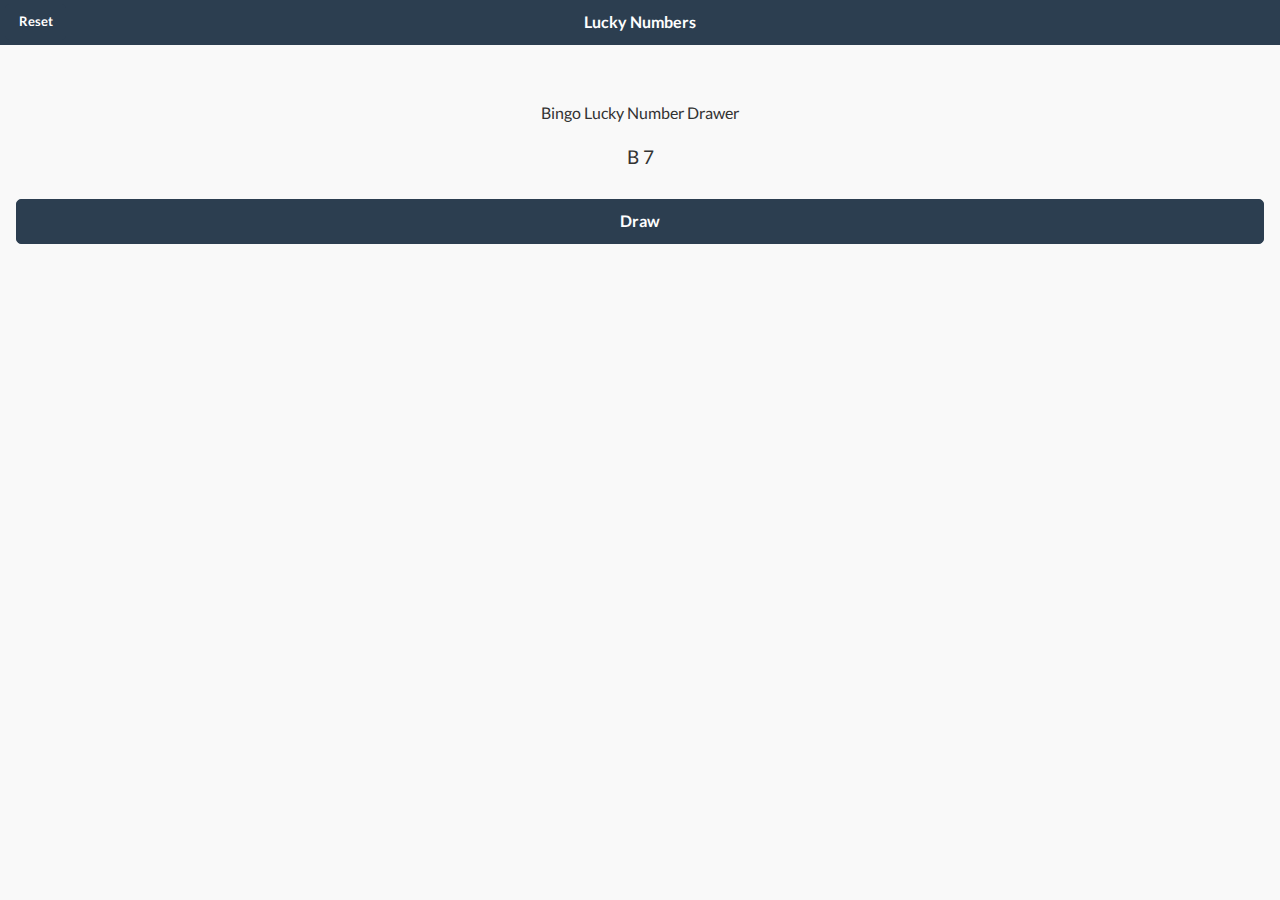
==== drawnumbers.html @ 85cbb721 "ahe" ====
﻿<!DOCTYPE HTML>
<html lang="en-US">
<head>
	<meta charset="UTF-8">
	<title></title>
<link type="text/css" rel="stylesheet" href="css/jquery.mobile.flatui.css"></link>
<script src="js/jquery.js"></script>
<script src="js/jquery.mobile-1.4.0-rc.1.js"></script>
 <script type="text/javascript" src="js/script.js"></script>


</head>
<body>
	<div data-role="page" id="gamepage" class="havebg">
		<div data-role="header" data-position="fixed">
		<h1>Lucky Numbers</h1>
		<a data-role="button" href="#go" data-transition="pop" data-rel="dialog">Reset</a>
		</div>
		<div data-role="content">
			<br /><br />
		<div id="gamemenu">
				<div id="developermode" >

			

				</div>
	<center>	
	<div>
		Bingo Lucky Number Drawer
<table style='width:100%' id='mytable' ></table>
			
					<button id="draw">Draw</button>
		</div>	

		</center>
			
			
			<div data-role="popup" id="popupBasic" data-theme="a" class="ui-content" data-position-to="#score" data-transition="flow">
			<div id="txtcomplement">Complement here</div>
			</div>
			</div>
			
			
			<div data-role="popup" id="popupReady" data-theme="b" class="ui-content"  data-overlay-theme="a" data-transition="flip">
			<div id="txtReady">Ready text</div>
			</div>
	
			
			
			
		</div>



	</div>

 <div data-role="page" data-theme="d" id="go">
	<div data-role="header">
		<h1>Reset</h1>
	</div>
	<div data-role="content">

	Are you sure you want to reset drawn numbers? This Process is irreversible.
<a data-role="button" onClick="rl()" data-theme="d" 
       >Yes</a>
<a data-role="button" data-transition="pop" data-theme="d" data-rel="back">Back</a>

	</div>
	</div>
	
</body>

<script type="text/javascript">
	$(document).ready(function(){
									
		
gameStart();
		var x = 0;//index for the splice function

		
	
	
		
		$("#draw").click(function(){
			
				//check answer 
			
					
					getQuestion();
				
			
		});
		
		
	
		
		function getQuestionsIndexes(){
			setTimeout(function(){
				var questionsIndexes = [0,1,2,3,4,5,6,7,8,9,10,11,12,13,14,15,16,17,18,19,
				20,21,22,23,24,25,26,27,28,29,30,31,32,33,34,35,36,37,38,39,40,
				41,42,43,44,45,46,47,48,49,50,51,52,53,54,55,56,57,58,59,60,
				61,62,63,64,65,66,67,68,69,70,71,72,73,74];
				var	randomizeIndexes = [];
				var	i = questionsIndexes.length;
				var	j = 0;

				while (i--) {
					j = Math.floor(Math.random() * (i+1));
					randomizeIndexes.push(questionsIndexes[j]);
					questionsIndexes.splice(j,1);
				}
				
				questionsArray = randomizeIndexes; // randomize indexes
				$("#testArray").val(questionsArray);
				getQuestion();
			},50);
		};
		
		function getQuestion() {
			var qwert= $("#testArray").val();
			//alert(qwert);
			if (qwert == "") {
				//alert("congrats you finished the quiz");
			var gameOver = $("#score").val();
			window.localStorage.setItem("lastscore", gameOver);
			location.href="score.html";
				
			
			}
			else {
							//array of questions and answers start
						var data =[{
		"id":"0",
		"letter":"B",
		"number":"1",


	},
	{
		"id":"1",
		"letter":"B",
		"number":"2",
		
	},
	{
		"id":"2",
		
		"letter":"B",
		"number":"3",
		
	},
	{
		"id":"3",

		"letter":"B",
		"number":"4",
		
	},
	{
		"id":"4",
		
		"letter":"B",
		"number":"5",
		
	},
	{
		"id":"5",
		
		"letter":"B",
		"number":"6",
		
	},
	
	
	{
		"id":"6",
		"letter":"B",
		"number":"7",


	},
	{
		"id":"7",
		"letter":"B",
		"number":"8",
		
	},
	{
		"id":"8",
		
		"letter":"B",
		"number":"9",
		
	},
	{
		"id":"9",

		"letter":"B",
		"number":"10",
		
	},
	{
		"id":"10",
		
		"letter":"B",
		"number":"11",
		
	},
	{
		"id":"12",
		
		"letter":"B",
		"number":"13",
		
	},
	
	{
		"id":"13",
		"letter":"B",
		"number":"14",


	},
	{
		"id":"14",
		"letter":"B",
		"number":"15",
		
	},
	{
		"id":"15",
		
		"letter":"I",
		"number":"16",
		
	},
	{
		"id":"16",

		"letter":"I",
		"number":"17",
		
	},
	{
		"id":"17",
		
		"letter":"I",
		"number":"18",
		
	},
	{
		"id":"18",
		
		"letter":"I",
		"number":"19",
		
	},
		{
		"id":"19",
		
		"letter":"I",
		"number":"20",
		
	},	{
		"id":"18",
		
		"letter":"I",
		"number":"19",
		
	},
	{
		"id":"20",
		
		"letter":"I",
		"number":"20",
		
	},{
		"id":"21",
		
		"letter":"I",
		"number":"22",
		
	},{
		"id":"22",
		
		"letter":"I",
		"number":"23",
		
	},{
		"id":"23",
		
		"letter":"I",
		"number":"24",
		
	},
	{
		"id":"24",
		
		"letter":"I",
		"number":"25",
		
	},{
		"id":"25",
		
		"letter":"I",
		"number":"26",
		
	},
	{
		"id":"26",
		
		"letter":"I",
		"number":"27",
		
	},
	{
		"id":"27",
		
		"letter":"I",
		"number":"28",
		
	},
	{
		"id":"28",
		
		"letter":"I",
		"number":"29",
		
	},{
		"id":"29",
		
		"letter":"I",
		"number":"30",
		
	},
	
	{
		"id":"30",
		
		"letter":"N",
		"number":"31",
		
	},
	{
		"id":"31",
		
		"letter":"N",
		"number":"32",
		
	},{
		"id":"32",
		
		"letter":"N",
		"number":"33",
		
	},
	{
		"id":"33",
		
		"letter":"N",
		"number":"34",
		
	},{
		"id":"34",
		
		"letter":"N",
		"number":"35",
		
	},{
		"id":"35",
		
		"letter":"N",
		"number":"36",
		
	},{
		"id":"36",
		
		"letter":"N",
		"number":"37",
		
	},{
		"id":"37",
		
		"letter":"N",
		"number":"38",
		
	},{
		"id":"39",
		
		"letter":"N",
		"number":"40",
		
	},{
		"id":"40",
		
		"letter":"N",
		"number":"41",
		
	},{
		"id":"41",
		
		"letter":"N",
		"number":"42",
		
	},{
		"id":"42",
		
		"letter":"N",
		"number":"43",
		
	},{
		"id":"43",
		
		"letter":"N",
		"number":"44",
		
	},{
		"id":"44",
		
		"letter":"N",
		"number":"45",
		
	},{
		"id":"45",
		
		"letter":"G",
		"number":"46",
		
	},{
		"id":"46",
		
		"letter":"G",
		"number":"47",
		
	},
	{
		"id":"47",
		
		"letter":"G",
		"number":"48",
		
	},{
		"id":"48",
		
		"letter":"G",
		"number":"49",
		
	},
	{
		"id":"49",
		
		"letter":"G",
		"number":"50",
		
	},
	{
		"id":"50",
		
		"letter":"G",
		"number":"51",
		
	},
	{
		"id":"51",
		
		"letter":"G",
		"number":"52",
		
	},{
		"id":"52",
		
		"letter":"G",
		"number":"53",
		
	},{
		"id":"53",
		
		"letter":"G",
		"number":"54",
		
	},
	
	{
		"id":"54",
		
		"letter":"G",
		"number":"55",
		
	},{
		"id":"55",
		
		"letter":"G",
		"number":"56",
		
	},
	{
		"id":"56",
		
		"letter":"G",
		"number":"57",
		
	},{
		"id":"57",
		
		"letter":"G",
		"number":"58",
		
	},{
		"id":"59",
		
		"letter":"G",
		"number":"60",
		
	},{
		"id":"45",
		
		"letter":"G",
		"number":"46",
		
	},{
		"id":"46",
		
		"letter":"G",
		"number":"47",
		
	},
	{
		"id":"47",
		
		"letter":"G",
		"number":"48",
		
	},{
		"id":"48",
		
		"letter":"G",
		"number":"49",
		
	},
	{
		"id":"49",
		
		"letter":"G",
		"number":"50",
		
	},
	{
		"id":"50",
		
		"letter":"G",
		"number":"51",
		
	},
	{
		"id":"51",
		
		"letter":"G",
		"number":"52",
		
	},{
		"id":"52",
		
		"letter":"G",
		"number":"53",
		
	},{
		"id":"53",
		
		"letter":"G",
		"number":"54",
		
	},
	
	{
		"id":"54",
		
		"letter":"G",
		"number":"55",
		
	},{
		"id":"55",
		
		"letter":"G",
		"number":"56",
		
	},
	{
		"id":"56",
		
		"letter":"G",
		"number":"57",
		
	},{
		"id":"57",
		
		"letter":"G",
		"number":"58",
		
	},{
		"id":"58",
		
		"letter":"G",
		"number":"59",
		
	},{
		"id":"59",
		
		"letter":"G",
		"number":"60",
		
	},
	{
		"id":"60",
		
		"letter":"O",
		"number":"61",
		
	},	{
		"id":"61",
		
		"letter":"O",
		"number":"62",
		
	},	{
		"id":"62",
		
		"letter":"O",
		"number":"63",
		
	},	{
		"id":"63",
		
		"letter":"O",
		"number":"64",
		
	},	{
		"id":"64",
		
		"letter":"O",
		"number":"65",
		
	},	{
		"id":"65",
		
		"letter":"O",
		"number":"66",
		
	},	{
		"id":"66",
		
		"letter":"O",
		"number":"67",
		
	},	{
		"id":"68",
		
		"letter":"O",
		"number":"69",
		
	},	{
		"id":"69",
		
		"letter":"O",
		"number":"70",
		
	},	{
		"id":"70",
		
		"letter":"O",
		"number":"71",
		
	},	{
		"id":"71",
		
		"letter":"O",
		"number":"72",
		
	},
		{
		"id":"72",
		
		"letter":"O",
		"number":"73",
		
	},
		{
		"id":"73",
		
		"letter":"O",
		"number":"74",
		
	},	{
		"id":"74",
		
		"letter":"O",
		"number":"75",
		
	}
	
	];
	
	
						var get = questionsArray[0];

						var letter = data[get].letter;
						var num = data[get].number;
					
						//alert(mysong1);
		
							 $('#mytable').append('<tr><td align="center"><h3>' +  letter +' ' + num + '</h3></td></tr>');
			
						
				


			
						var removed = questionsArray.splice(x, 1); // splice remove the current song
						$("#testArray").val(questionsArray);
						

			

			}

		};
		
		function gameStart(){
			reset();
			getQuestionsIndexes();
			
		};
	
		function reset(){
			var score = 0; //player's SCORE
		
			$("#score").val(score);			//set the score
			
			
		};
		


	});
	function rl(){
	location.href = "index.html";
}

</script>
</html>
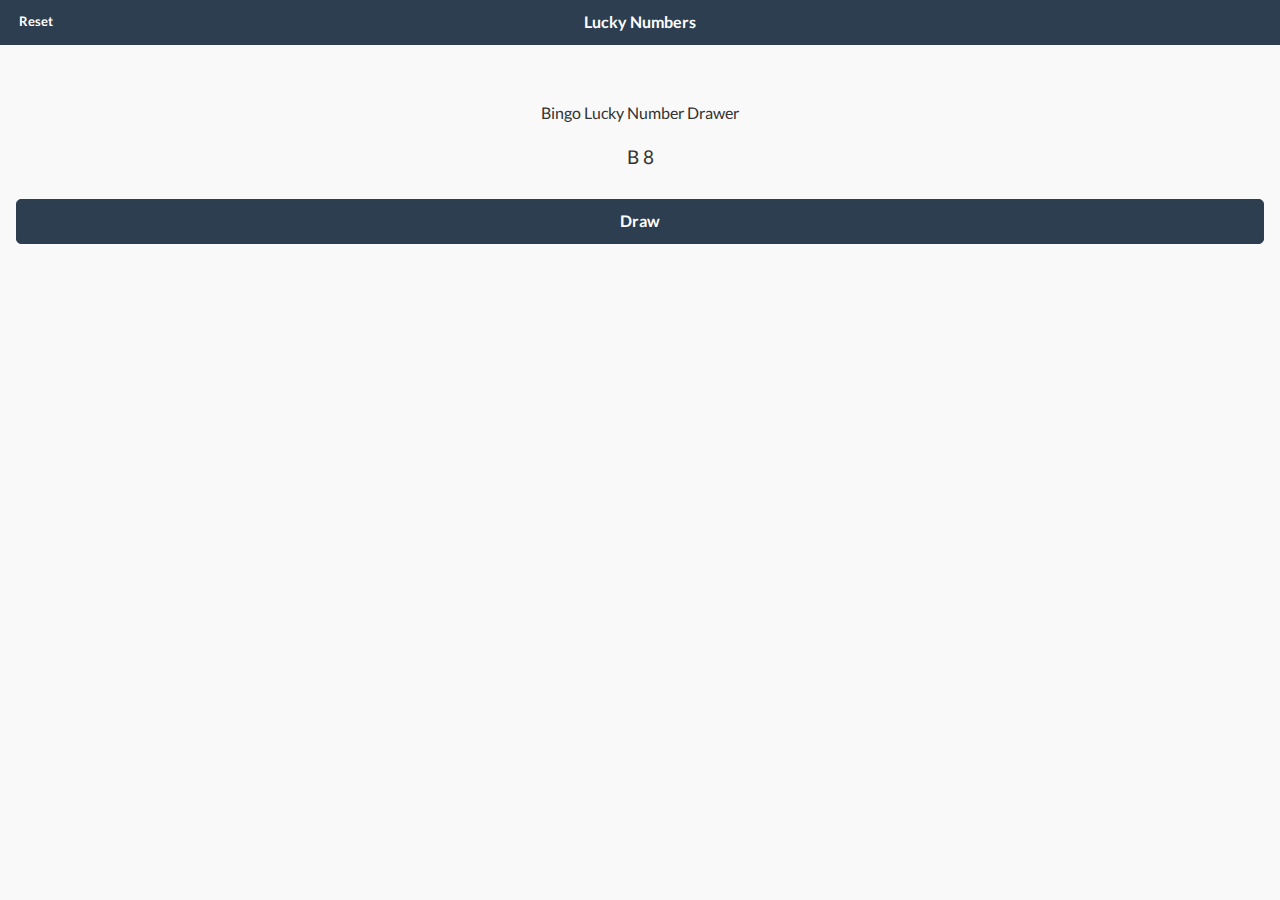
==== commit ba3915b1: "asdasd" ====
--- a/drawnumbers.html
+++ b/drawnumbers.html
@@ -701,19 +701,13 @@
 	
 	
 						var get = questionsArray[0];
-
 						var letter = data[get].letter;
 						var num = data[get].number;
 					
 						//alert(mysong1);
 		
 							 $('#mytable').append('<tr><td align="center"><h3>' +  letter +' ' + num + '</h3></td></tr>');
-			
-						
-				
-
-
-			
+		
 						var removed = questionsArray.splice(x, 1); // splice remove the current song
 						$("#testArray").val(questionsArray);
 						
@@ -725,18 +719,12 @@
 		};
 		
 		function gameStart(){
-			reset();
+
 			getQuestionsIndexes();
 			
 		};
 	
-		function reset(){
-			var score = 0; //player's SCORE
-		
-			$("#score").val(score);			//set the score
-			
-			
-		};
+
 		
 
 
